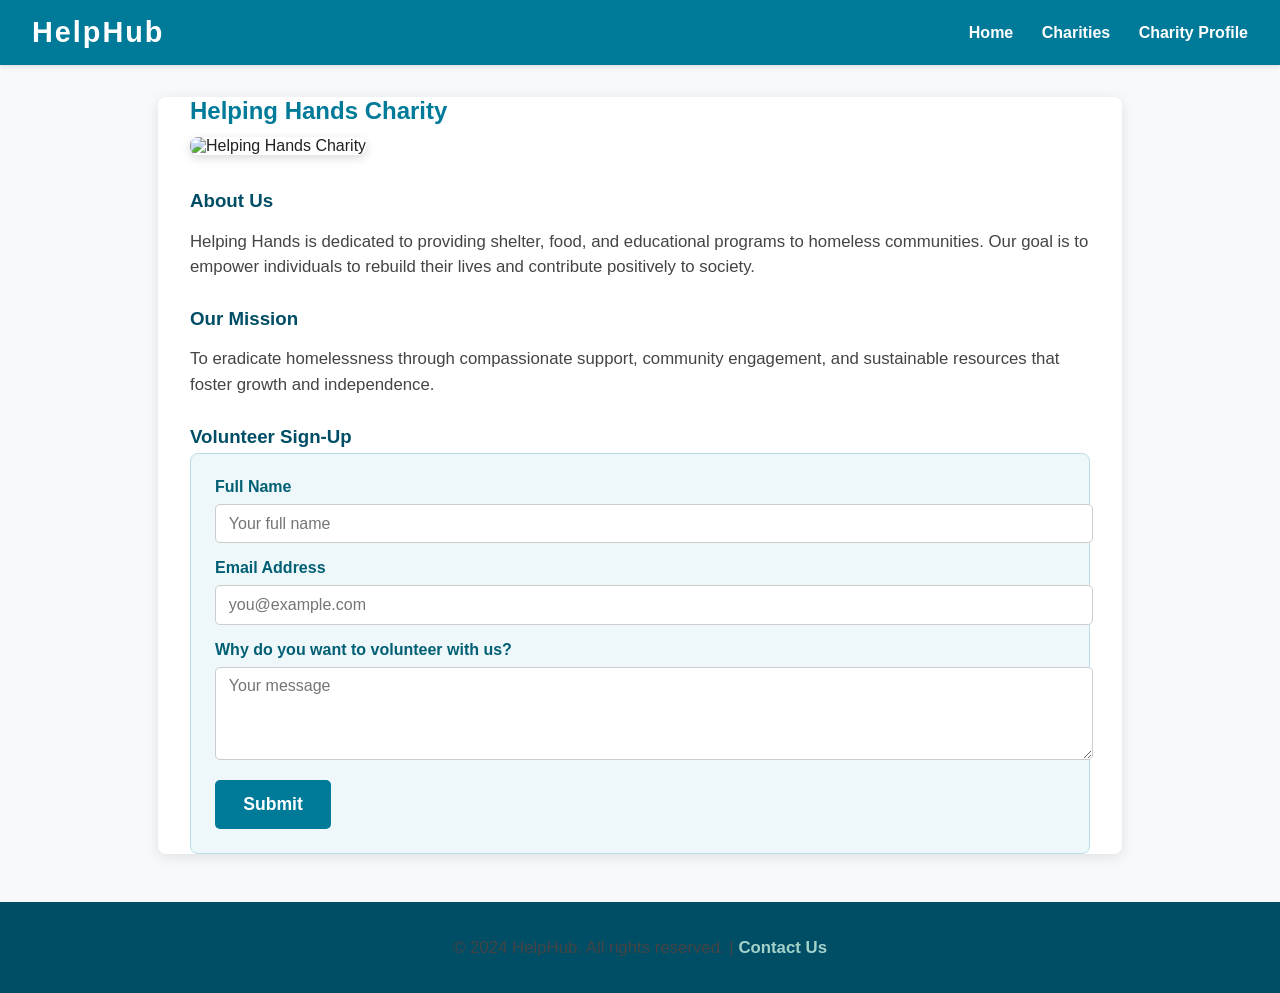
==== Charity_Profile.html @ 08195d8d "first commit" ====
<!DOCTYPE html>
<html lang="en">
<head>
  <meta charset="UTF-8" />
  <meta name="viewport" content="width=device-width, initial-scale=1" />
  <title>HelpHub - Charity Profile</title>
  <style>
    body {
      font-family: Arial, sans-serif;
      margin: 0; padding: 0;
      background: #f7f9fa;
      color: #222;
    }
    header {
      background-color: #007a99;
      color: white;
      padding: 1em 2em;
      display: flex;
      align-items: center;
      justify-content: space-between;
      box-shadow: 0 2px 5px rgba(0,0,0,0.1);
    }
    header h1 {
      margin: 0;
      font-weight: 700;
      font-size: 1.8em;
      letter-spacing: 2px;
    }
    nav a {
      color: white;
      text-decoration: none;
      margin-left: 1.5em;
      font-weight: bold;
      font-size: 1em;
      transition: color 0.3s ease;
    }
    nav a:hover {
      color: #a3d2ca;
    }
    main {
      max-width: 900px;
      margin: 2em auto;
      padding: 0 2em;
      background: white;
      border-radius: 8px;
      box-shadow: 0 3px 14px rgba(0,0,0,0.1);
    }
    h2 {
      color: #007a99;
      margin-bottom: 0.5em;
      font-weight: 700;
    }
    h3 {
      color: #004e66;
      margin-bottom: 0.3em;
    }
    img.charity-photo {
      width: 100%;
      height: 280px;
      object-fit: cover;
      border-radius: 8px;
      margin-bottom: 1em;
      box-shadow: 0 3px 10px rgba(0,0,0,0.15);
    }
    section.description, section.mission, section.contact {
      margin-bottom: 1.8em;
    }
    p {
      font-size: 1.05em;
      line-height: 1.5;
      color: #444;
    }
    form {
      background: #eef8fb;
      padding: 1.5em;
      border-radius: 8px;
      border: 1px solid #b6dde8;
    }
    form label {
      display: block;
      margin-bottom: 0.5em;
      font-weight: bold;
      color: #005f73;
    }
    form input[type="text"],
    form input[type="email"],
    form textarea {
      width: 100%;
      padding: 0.6em 0.8em;
      margin-bottom: 1em;
      border-radius: 5px;
      border: 1px solid #ccc;
      font-size: 1em;
      resize: vertical;
      font-family: inherit;
    }
    form button {
      background-color: #007a99;
      color: white;
      border: none;
      padding: 0.8em 1.6em;
      border-radius: 5px;
      font-size: 1.1em;
      font-weight: bold;
      cursor: pointer;
      transition: background-color 0.3s ease;
    }
    form button:hover {
      background-color: #004e66;
    }
    footer {
      background-color: #004e66;
      color: white;
      padding: 1em 2em;
      text-align: center;
      margin-top: 3em;
    }
    footer a {
      color: #a3d2ca;
      text-decoration: none;
      font-weight: bold;
    }
  </style>
</head>
<body>

<header>
  <h1>HelpHub</h1>
  <nav>
    <a href="index.html">Home</a>
    <a href="charities.html">Charities</a>
    <a href="charity_profile.html">Charity Profile</a>
  </nav>
</header>

<main>
  <h2>Helping Hands Charity</h2>
  <img src="https://images.unsplash.com/photo-1529655683826-aba9b3e77383?auto=format&fit=crop&w=900&q=80" alt="Helping Hands Charity" class="charity-photo" />

  <section class="description">
    <h3>About Us</h3>
    <p>Helping Hands is dedicated to providing shelter, food, and educational programs to homeless communities. Our goal is to empower individuals to rebuild their lives and contribute positively to society.</p>
  </section>

  <section class="mission">
    <h3>Our Mission</h3>
    <p>To eradicate homelessness through compassionate support, community engagement, and sustainable resources that foster growth and independence.</p>
  </section>

  <section class="contact">
    <h3>Volunteer Sign-Up</h3>
    <form id="volunteer-form">
      <label for="name">Full Name</label>
      <input type="text" id="name" name="name" placeholder="Your full name" required />

      <label for="email">Email Address</label>
      <input type="email" id="email" name="email" placeholder="you@example.com" required />

      <label for="message">Why do you want to volunteer with us?</label>
      <textarea id="message" name="message" rows="4" placeholder="Your message" required></textarea>

      <button type="submit">Submit</button>
    </form>
  </section>
</main>

<footer>
  <p>&copy; 2024 HelpHub. All rights reserved. | <a href="mailto:contact@helphub.org">Contact Us</a></p>
</footer>

<script>
  document.getElementById('volunteer-form').addEventListener('submit', function(event) {
    event.preventDefault();
    alert('Thank you for signing up to volunteer! We will be in touch soon.');
    this.reset();
  });
</script>

</body>
</html>
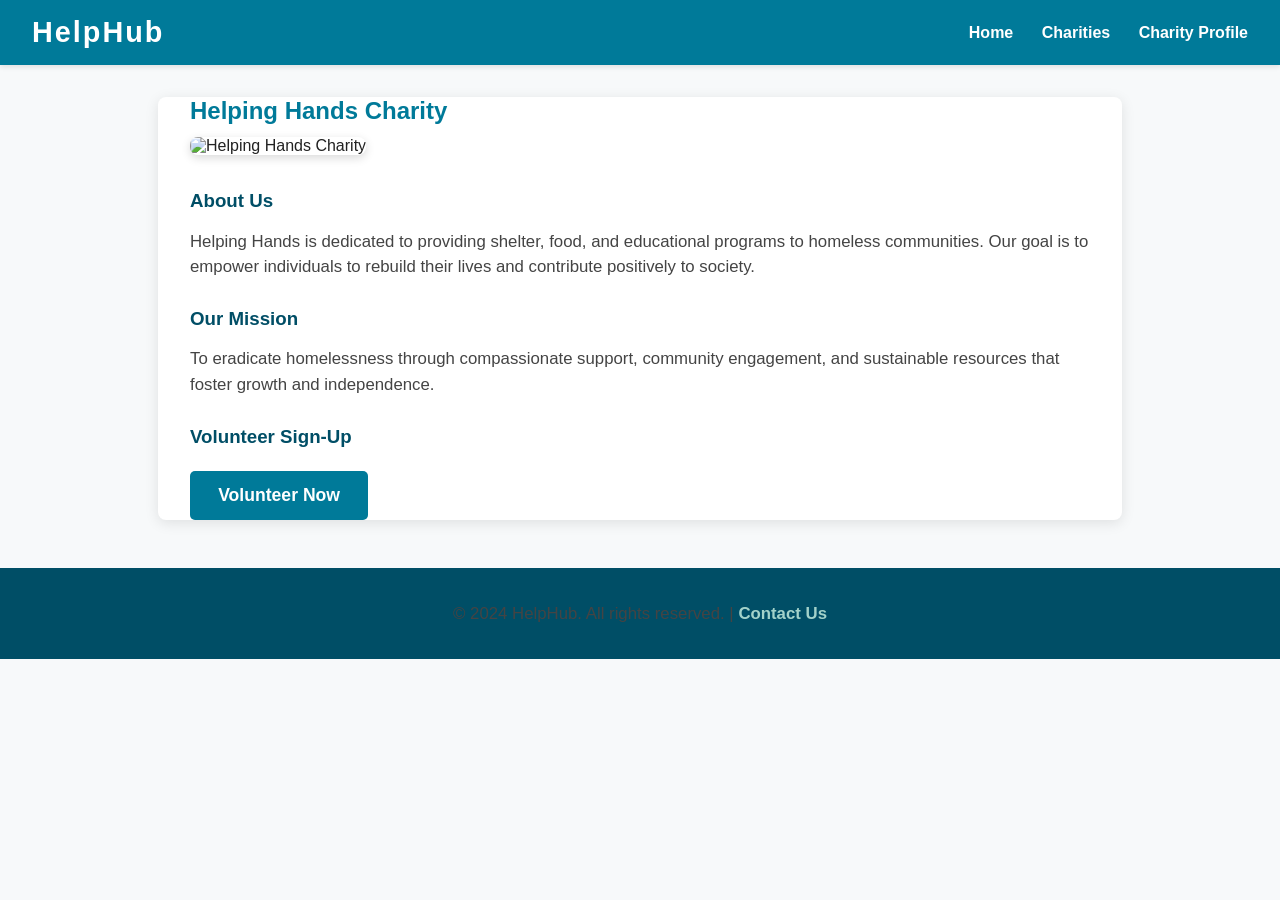
==== commit a31eaef8: "first commit 4" ====
--- a/Charity_Profile.html
+++ b/Charity_Profile.html
@@ -44,6 +44,7 @@
       background: white;
       border-radius: 8px;
       box-shadow: 0 3px 14px rgba(0,0,0,0.1);
+      position: relative;
     }
     h2 {
       color: #007a99;
@@ -70,31 +71,7 @@
       line-height: 1.5;
       color: #444;
     }
-    form {
-      background: #eef8fb;
-      padding: 1.5em;
-      border-radius: 8px;
-      border: 1px solid #b6dde8;
-    }
-    form label {
-      display: block;
-      margin-bottom: 0.5em;
-      font-weight: bold;
-      color: #005f73;
-    }
-    form input[type="text"],
-    form input[type="email"],
-    form textarea {
-      width: 100%;
-      padding: 0.6em 0.8em;
-      margin-bottom: 1em;
-      border-radius: 5px;
-      border: 1px solid #ccc;
-      font-size: 1em;
-      resize: vertical;
-      font-family: inherit;
-    }
-    form button {
+    button#volunteer-button {
       background-color: #007a99;
       color: white;
       border: none;
@@ -104,8 +81,9 @@
       font-weight: bold;
       cursor: pointer;
       transition: background-color 0.3s ease;
+      margin-top: 1em;
     }
-    form button:hover {
+    button#volunteer-button:hover {
       background-color: #004e66;
     }
     footer {
@@ -149,18 +127,7 @@
 
   <section class="contact">
     <h3>Volunteer Sign-Up</h3>
-    <form id="volunteer-form">
-      <label for="name">Full Name</label>
-      <input type="text" id="name" name="name" placeholder="Your full name" required />
-
-      <label for="email">Email Address</label>
-      <input type="email" id="email" name="email" placeholder="you@example.com" required />
-
-      <label for="message">Why do you want to volunteer with us?</label>
-      <textarea id="message" name="message" rows="4" placeholder="Your message" required></textarea>
-
-      <button type="submit">Submit</button>
-    </form>
+    <button id="volunteer-button">Volunteer Now</button>
   </section>
 </main>
 
@@ -168,14 +135,6 @@
   <p>&copy; 2024 HelpHub. All rights reserved. | <a href="mailto:contact@helphub.org">Contact Us</a></p>
 </footer>
 
-<script>
-  document.getElementById('volunteer-form').addEventListener('submit', function(event) {
-    event.preventDefault();
-    alert('Thank you for signing up to volunteer! We will be in touch soon.');
-    this.reset();
-  });
-</script>
-
+<script src="charity_profile.js"></script>
 </body>
-</html>
-
+</html>
